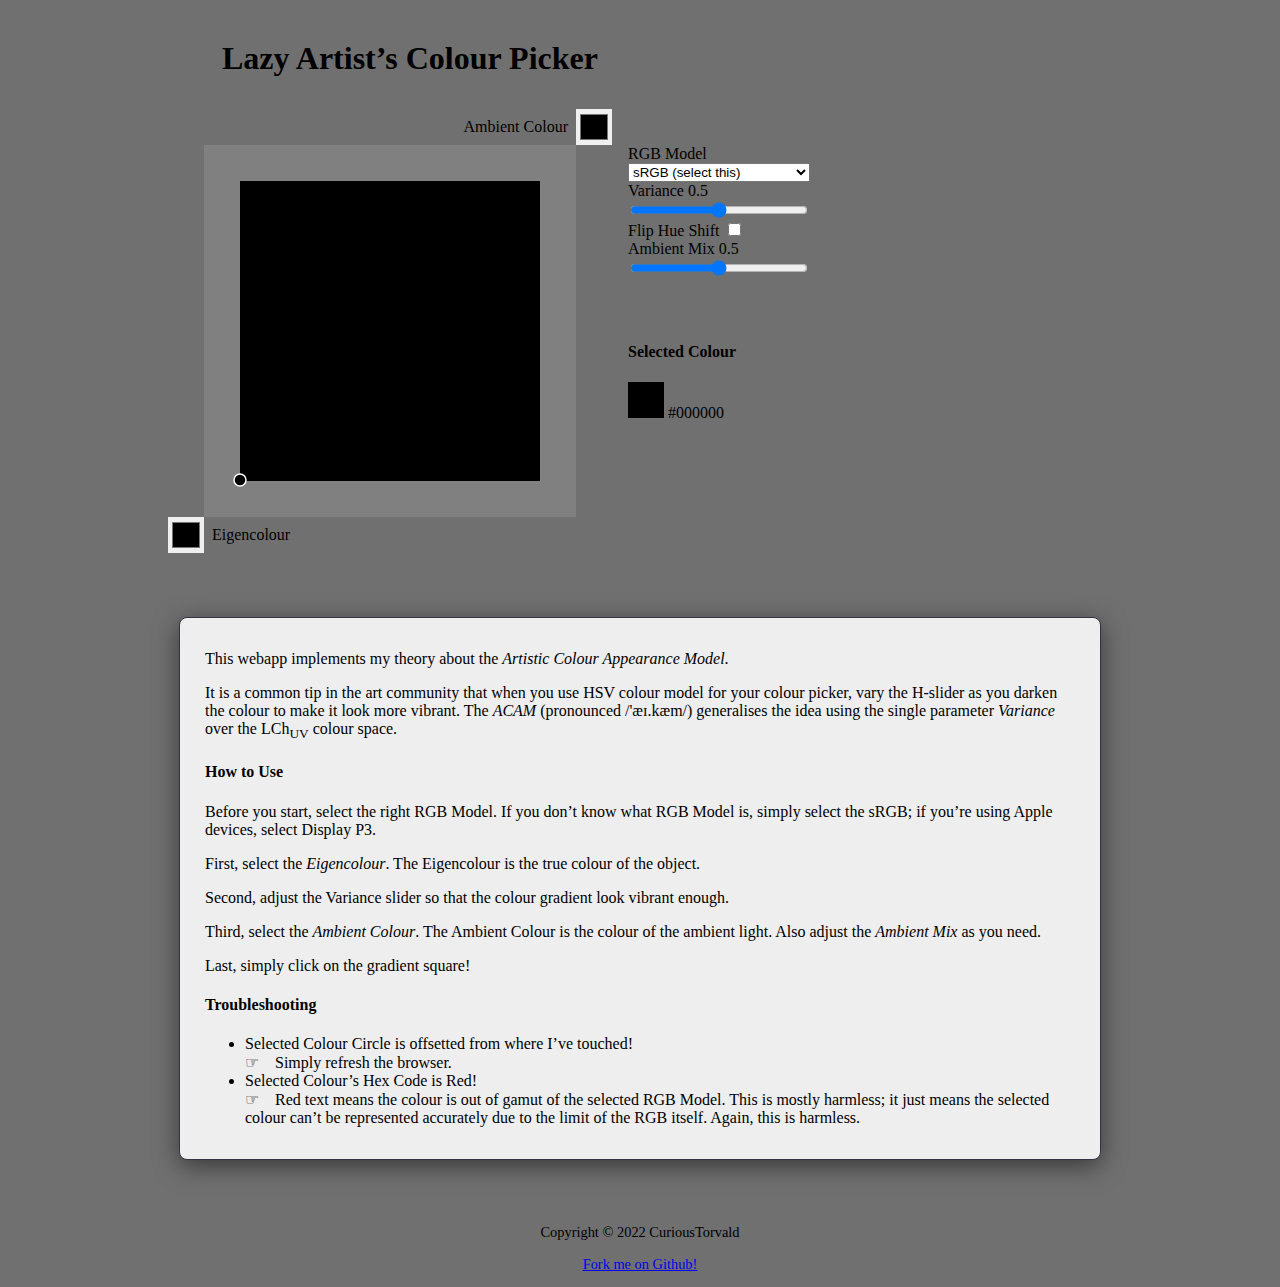
==== index.html @ b63cf312 "first working version" ====
<meta charset = "UTF-8" />
<!DOCTYPE html>
<html>
<head>
    <link rel="stylesheet" type="text/css" href="style.css">
    <script src="hsluv.js"></script>
    <script src="script.js"></script>
</head>
<title>Lazy Artist’s Colour Picker</title>
<body onload="onpageload()">
    <pagetitle>
        <span>Lazy Artist’s Colour Picker</span>
    </pagetitle>
    <apppanel>
    <colourpanel>
        <!-- #1 --><div></div>
        <!-- #2 --><div>
            <form class="cpicker_label" style="text-align:right">
                <label for="ambient_picker">Ambient Colour</label>
            </form>
        </div>
        <!-- #3 --><div>
            <form>
                <input type="color" id="ambient_picker" name="ambient_picker" class="cpicker_input" />
            </form>
        </div>

        <!-- #4 --><div></div>
        <!-- #5 --><div class="gradwrapperwrapper"><div class="gradwrapper">
            <canvas id="gradview" width="300" height="300"></canvas>
            <svg id="gradviewsvg" width="372" height="372">
                <circle id="gradcursor" cx="0" cy="0" r="6" stroke="#FFFFFF" stroke-width="1.5" fill="none" />
            </svg>
        </div></div>
        <!-- #6 --><div></div>

        <!-- #7 --><div>
            <form>
                <input type="color" id="eigen_picker" name="eigen_picker" class="cpicker_input" />
            </form>
        </div>
        <!-- #8 --><div>
            <form class="cpicker_label">
                <label for="eigen_picker">Eigencolour</label>
            </form>
        </div>
        <!-- #9 --><div></div>

    </colourpanel>
    <rightpanel>
        <sliderpanel>
            <form id="sliders">
                <label for="select_colourmodel">RGB Model</label>
                <select name="select_colourmodel" id="select_colourmodel">
                    <option value="sRGB">sRGB (select this)</option>
                    <option value="AppleP3">Display P3 (Apple devices)</option>
                    <option value="AdobeRGB">Adobe RGB</option>
                </select>
                <label for="slider_variance">Variance <span id="variance_num">0.0</span></label>
                <input type="range" id="slider_variance" name="slider_variance" min="0" max="1000" step="1" />

                <div>
                <label for="slider_hue_flip">Flip Hue Shift </label>
                <input type="checkbox" id="slider_hue_flip" name="slider_hue_flip" />
                </div>

                <label for="slider_ambmix">Ambient Mix <span id="ambmix_num">0.0</span></label>
                <input type="range" id="slider_ambmix" name="slider_ambmix" min="0" max="1000" step="1" />
            </form>
        </sliderpanel>
        <selectedcol>
            <div><h4>Selected Colour</h4></div>
            <div style="height:36px">
                <div id="outcol_swatch" style="display:inline-block;background-color:#FAFAFA;width:36px;height:36px"></div>
                <span id="outcol_text" style="padding:0;margin:0">#FAFAFA</span>
            </div>
        </selectedcol>
    </rightpanel>
    </apppanel>
    <docpanel id="docpanel"></docpanel>
    <footer>
        <p>Copyright © 2022 CuriousTorvald</p>
        <p><a href="https://github.com/curioustorvald/acam">Fork me on Github!</a></p>
    </footer></body>
<script>
"use strict";

let cx = 0 // colour selector square x
let cy = 299 // colour selector square x
let variance = 1.0
let ambmix = 1.0
let rgbModel = "sRGB"
let flipChecked = false
let eigencol = [0.0,0.0,0.0]
let ambcol = [0.0,0.0,0.0]
let outcol = [0,0,0]
let _calculatedEigen = new Hsluv(0,0,0)

const setOutputSwatch = (style, outOfGamut) => {
    document.getElementById("outcol_swatch").style["background-color"] = style
}
const setOutputCcode = (text, outOfGamut) => {
    document.getElementById("outcol_text").innerText = text
    document.getElementById("outcol_text").style["color"] = (outOfGamut) ? "#ff030b" : "unset"
}

class RGBModel {
    constructor(fromFun, toFun) {
        this.fromXYZ = fromFun // params: x,y,z (0-1); return: [r,g,b]  (0-1)
        this.toXYZ = toFun // params: r,g,b (0-1); return: [x,y,z]  (0-1)
    }
}

const rgbModels = Object.freeze({
    sRGB: new RGBModel(
        (x, y, z) => {
            if ([x,y,z].some(it=>it===undefined)) throw Error()
            return [ // http://fujiwaratko.sakura.ne.jp/infosci/colorspace/colorspace2_e.html
                 3.240970*x - 1.537383*y - 0.498611*z,
                -0.969244*x + 1.875968*y + 0.041555*z,
                 0.055630*x - 0.203977*y + 1.056972*z
            ].map(it=>(it <= 0.0031308) ? (12.92 * it) : (1.055 * Math.pow(it, 1.0 / 2.4) - 0.055))
        },
        (r, g, b) => {
            if ([r,g,b].some(it=>it===undefined)) throw Error()
            let [lr,lg,lb] = [r,g,b].map(it=>(it <= 0.04045) ? it / 12.92 : Math.pow((it + 0.055) / 1.055, 2.4))
            // resultant XYZ will have D65 white with this matrix
            return [ // http://fujiwaratko.sakura.ne.jp/infosci/colorspace/colorspace2_e.html
                0.412391*lr + 0.357584*lg + 0.180481*lb,
                0.212639*lr + 0.715169*lg + 0.072192*lb,
                0.019331*lr + 0.119195*lg + 0.950532*lb
            ]
        }
    ),
    AppleP3: new RGBModel(
        (x, y, z) => {
            if ([x,y,z].some(it=>it===undefined)) throw Error()
            return [ // http://fujiwaratko.sakura.ne.jp/infosci/colorspace/colorspace2_e.html
                 2.493497*x - 0.931384*y - 0.402711*z,
                -0.829489*x + 1.762664*y + 0.023625*z,
                 0.035846*x - 0.076172*y + 0.956885*z
            ].map(it=>(it <= 0.0031308) ? (12.92 * it) : (1.055 * Math.pow(it, 1.0 / 2.4) - 0.055))
        },
        (r, g, b) => {
            if ([r,g,b].some(it=>it===undefined)) throw Error()
            let [lr,lg,lb] = [r,g,b].map(it=>(it <= 0.04045) ? it / 12.92 : Math.pow((it + 0.055) / 1.055, 2.4))
            // resultant XYZ will have D65 white with this matrix
            return [ // http://fujiwaratko.sakura.ne.jp/infosci/colorspace/colorspace2_e.html
                0.486571*lr + 0.265668*lg + 0.198217*lb,
                0.228975*lr + 0.691739*lg + 0.079287*lb,
                0.000000*lr + 0.045113*lg + 1.043944*lb
            ]
        }
    ),
    AdobeRGB: new RGBModel(
        (x, y, z) => {
            if ([x,y,z].some(it=>it===undefined)) throw Error()
            return [ // http://fujiwaratko.sakura.ne.jp/infosci/colorspace/colorspace2_e.html
                 2.041588*x - 0.565007*y - 0.344731*z,
                -0.969244*x + 1.875968*y + 0.041555*z,
                 0.013444*x - 0.118362*y + 1.015175*z
            ].map(it=>(it <= 0.00174) ? (32.0 * it) : (Math.pow(it, 1.0 / 2.2)))
        },
        (r, g, b) => {
            if ([r,g,b].some(it=>it===undefined)) throw Error()
            let [lr,lg,lb] = [r,g,b].map(it=>(it <= 0.0556) ? it / 32.0 : Math.pow(it, 2.2))
            // resultant XYZ will have D65 white with this matrix
            return [ // http://fujiwaratko.sakura.ne.jp/infosci/colorspace/colorspace2_e.html
                0.576669*lr + 0.185558*lg + 0.188229*lb,
                0.297345*lr + 0.627364*lg + 0.075291*lb,
                0.027031*lr + 0.070689*lg + 0.991338*lb
            ]
        }
    )
})

function rgbStrToTriad(s) {
    let r = Number("0x"+s.substring(1,3)) / 255.0
    let g = Number("0x"+s.substring(3,5)) / 255.0
    let b = Number("0x"+s.substring(5,7)) / 255.0
    return [r,g,b]
}

Number.prototype.coerceIn = function(low, high) {
    return (this < low) ? low : (this > high) ? high : this
}

function rgbTriadToStr(rgb) {
    let [rs, gs, bs] = rgb.map(it => (Math.round(it.coerceIn(0.0, 1.0)*255.0)|0).toString(16).padStart(2,'0') )
    return `#${rs}${gs}${bs}`
}

function onpageload() {
    variance = document.getElementById("slider_variance").value / 1000.0
    ambmix = document.getElementById("slider_ambmix").value / 1000.0
    rgbModel = document.getElementById("select_colourmodel").value
    eigencol = rgbStrToTriad(document.getElementById("eigen_picker").value)
    ambcol = rgbStrToTriad(document.getElementById("ambient_picker").value)
    flipChecked = document.getElementById("slider_hue_flip").checked

    document.getElementById("variance_num").innerText = ''+variance
    document.getElementById("ambmix_num").innerText = ''+ambmix

    recalculatePivotHues()
    updatePicker()
    updateGradview()
    drawGradCursor(cx + 36, cy + 36)
}

function loadArticle(filePath, callback) {
    let xobj = new XMLHttpRequest()
        xobj.overrideMimeType("application/html")
    xobj.open('GET', filePath, true)
    xobj.onreadystatechange = function () {
          if (xobj.readyState == 4) {
            // Required use of an anonymous callback as .open will NOT return a value but simply returns undefined in asynchronous mode
            callback((xobj.status == "200") ? xobj.responseText : null)
          }
    }
    xobj.send(null)
}

loadArticle("doc.html", (html) => {
    document.getElementById("docpanel").innerHTML = html
})

document.getElementById("slider_variance").oninput = (event) => { variance = event.target.value / 1000.0; document.getElementById("variance_num").innerText = ''+variance; updatePicker(); updateGradview() }
document.getElementById("slider_hue_flip").oninput = (event) => { flipChecked = event.target.checked; updatePicker(); updateGradview() }
document.getElementById("slider_ambmix").oninput = (event) => { ambmix = event.target.value / 1000.0; document.getElementById("ambmix_num").innerText = ''+ambmix; updatePicker(); updateGradview() }
document.getElementById("select_colourmodel").oninput = (event) => { rgbModel = event.target.value; recalculatePivotHues(); updatePicker(); updateGradview() }
document.getElementById("eigen_picker").oninput = (event) => { eigencol = rgbStrToTriad(event.target.value); updatePicker(); updateGradview() }
document.getElementById("ambient_picker").oninput = (event) => { ambcol = rgbStrToTriad(event.target.value); updatePicker(); updateGradview() }

let gradRect = document.getElementById("gradview").getBoundingClientRect()

const updater = (event) => {
    if (event.buttons) {
        let newRect = event.target.getBoundingClientRect()
        if (newRect.width == 300 && newRect.height == 300) gradRect = newRect // wtf html?
        const [mx, my] = [event.clientX - gradRect.x, event.clientY - gradRect.y]
        cx = mx.coerceIn(0,299)
        cy = my.coerceIn(0,299)
        updatePicker()
        drawGradCursor(cx + 36, cy + 36)
    }
}


// document.getElementById("gradview").onpointermove = updater
// document.getElementById("gradview").onpointerdown = updater
document.getElementById("gradviewsvg").onpointermove = updater
document.getElementById("gradviewsvg").onpointerdown = updater


</script>
</html>
---- style.css ----
* {
    --cpicker-edge: 36px;
    --cpicker-size: 300px;
    --cpicker-margin: 36px;
    --cpicker-sizewmargin: 372px;
}

html {
    background: #707070;
    max-width: 960px;
    margin-left: auto;
    margin-right: auto;
    color: #000;
}

colourpanel {
    display: grid;
    grid-template-columns: var(--cpicker-edge) var(--cpicker-sizewmargin) var(--cpicker-edge);
    grid-template-rows: var(--cpicker-edge) var(--cpicker-sizewmargin) var(--cpicker-edge);
    width: calc(2 * var(--cpicker-edge) + var(--cpicker-sizewmargin));
    height: calc(2 * var(--cpicker-edge) + var(--cpicker-sizewmargin));
}

rightpanel {
    display: grid;
    height: var(--cpicker-size);
    grid-template-rows: auto auto;
    padding: var(--cpicker-edge) 0;
}

sliderpanel {
    display: block;
}

selectedcol {
    display: block;
}

.cpicker_input {
    width: var(--cpicker-edge);
    height: var(--cpicker-edge);
    border: none;
}

.cpicker_label {
    padding: 0 0.5em;
    line-height: var(--cpicker-edge);
}

#sliders {
    display: grid;
    grid-template-rows: auto auto auto auto;
}

#gradview {
    position: absolute;
    border: none !important; /* the border messes with the pointer event coord */
}

#gradviewsvg {
    position: relative;
    z-index: 100;
    right: var(--cpicker-margin);
    bottom: var(--cpicker-margin);
}

apppanel {
    display: grid;
    grid-template-columns: auto auto;
    grid-column-gap: 1em;
    width: fit-content;
}

docpanel, pagetitle {
    display: block;
}

pagetitle {
    padding: 1em calc(var(--cpicker-edge) * 1.5);
    font-weight: 700;
    font-size: 2rem;
}

docpanel {
    padding: 1em calc(var(--cpicker-edge) * 0.7);
    margin: 4em calc(var(--cpicker-edge) * 0.3);
    background: #eee;
    border: 1px solid #334;
    border-radius: 0.5em;
    box-shadow: 0px 6px 24px rgba(0,0,0,0.5);
}

footer {
    padding: 0 1em 0 1em;
    font-size: 0.9rem;
    text-align: center;
}

.gradwrapper {
    padding: calc(var(--cpicker-margin));
}

.gradwrapperwrapper {
    background: #808080;
}

#outcol_swatch {
/*     border: 3px solid #eeeeee; */
}
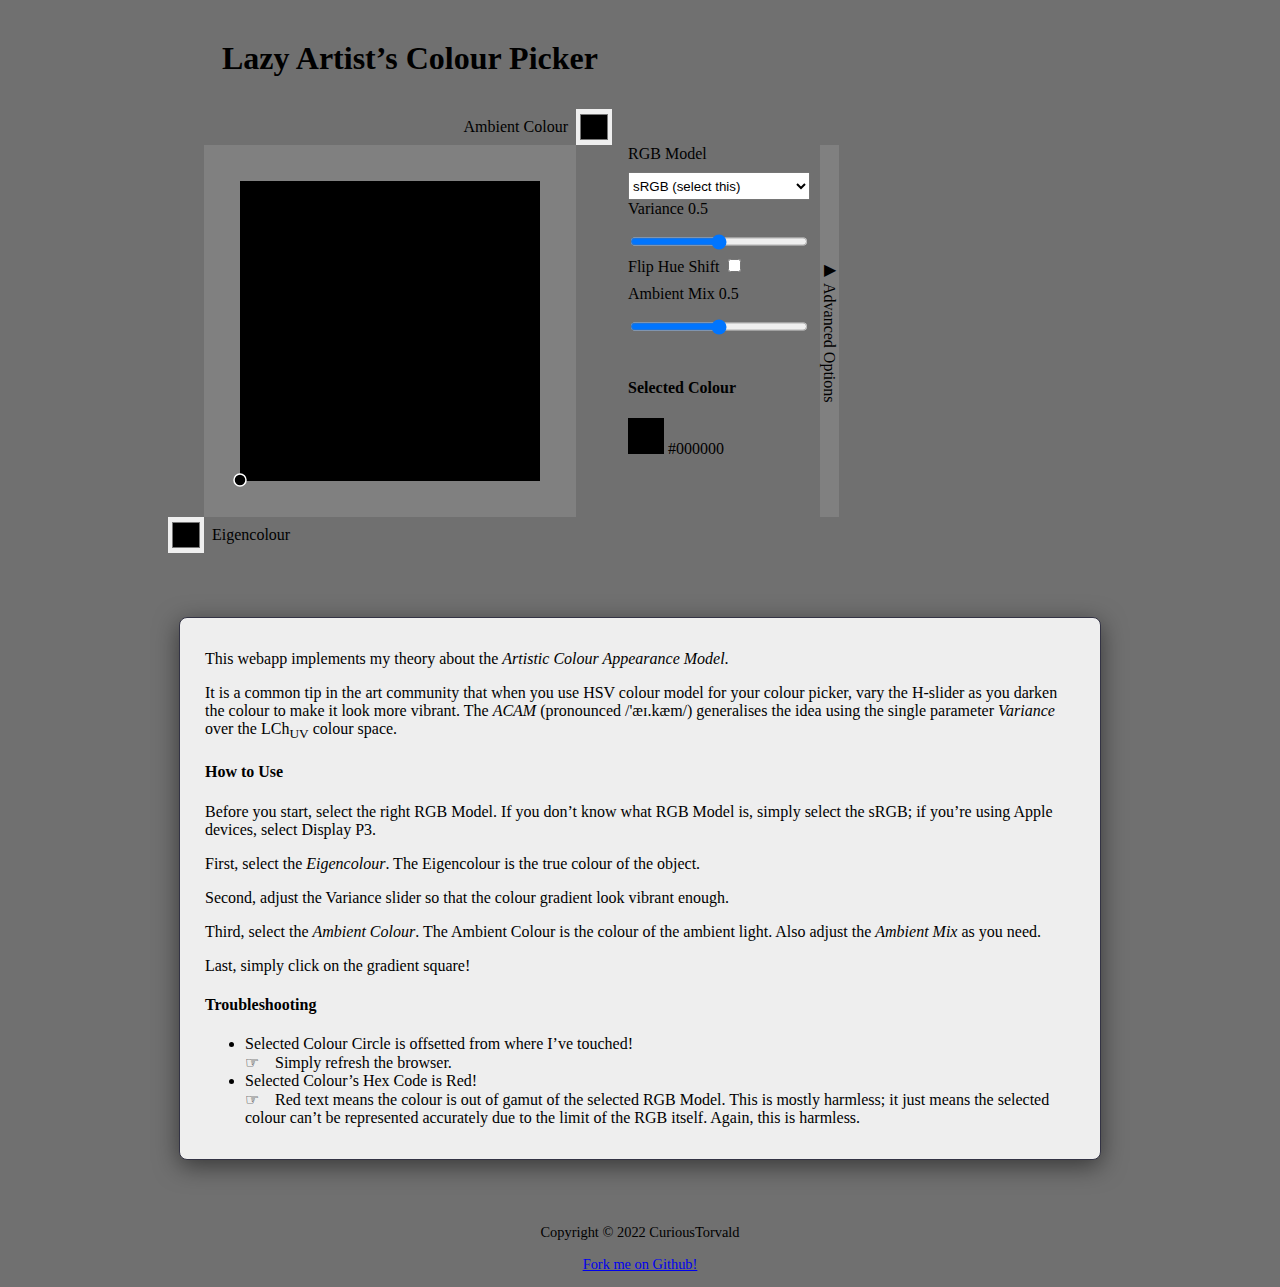
==== commit be8fd634: "ambient blend mode for the advanced options" ====
--- a/index.html
+++ b/index.html
@@ -3,7 +3,6 @@
 <html>
 <head>
     <link rel="stylesheet" type="text/css" href="style.css">
-    <script src="hsluv.js"></script>
     <script src="script.js"></script>
 </head>
 <title>Lazy Artist’s Colour Picker</title>
@@ -48,33 +47,49 @@
 
     </colourpanel>
     <rightpanel>
-        <sliderpanel>
-            <form id="sliders">
-                <label for="select_colourmodel">RGB Model</label>
-                <select name="select_colourmodel" id="select_colourmodel">
-                    <option value="sRGB">sRGB (select this)</option>
-                    <option value="AppleP3">Display P3 (Apple devices)</option>
-                    <option value="AdobeRGB">Adobe RGB</option>
-                </select>
-                <label for="slider_variance">Variance <span id="variance_num">0.0</span></label>
-                <input type="range" id="slider_variance" name="slider_variance" min="0" max="1000" step="1" />
-
-                <div>
-                <label for="slider_hue_flip">Flip Hue Shift </label>
-                <input type="checkbox" id="slider_hue_flip" name="slider_hue_flip" />
-                </div>
-
-                <label for="slider_ambmix">Ambient Mix <span id="ambmix_num">0.0</span></label>
-                <input type="range" id="slider_ambmix" name="slider_ambmix" min="0" max="1000" step="1" />
-            </form>
-        </sliderpanel>
-        <selectedcol>
-            <div><h4>Selected Colour</h4></div>
-            <div style="height:36px">
-                <div id="outcol_swatch" style="display:inline-block;background-color:#FAFAFA;width:36px;height:36px"></div>
-                <span id="outcol_text" style="padding:0;margin:0">#FAFAFA</span>
+        <mainsliderpanel>
+            <div style="display:grid;height:inherit;">
+                <form class="sliders" id="sliders">
+                    <label for="select_colourmodel">RGB Model</label>
+                    <select name="select_colourmodel" id="select_colourmodel">
+                        <option value="sRGB">sRGB (select this)</option>
+                        <option value="AppleP3">Display P3 (Apple devices)</option>
+                        <option value="AdobeRGB">Adobe RGB</option>
+                    </select>
+                    <label for="slider_variance">Variance <span id="variance_num">0.0</span></label>
+                    <input type="range" id="slider_variance" name="slider_variance" min="0" max="100" step="1" />
+
+                    <div>
+                    <label for="slider_hue_flip">Flip Hue Shift </label>
+                    <input type="checkbox" id="slider_hue_flip" name="slider_hue_flip" />
+                    </div>
+
+                    <label for="slider_ambmix">Ambient Mix <span id="ambmix_num">0.0</span></label>
+                    <input type="range" id="slider_ambmix" name="slider_ambmix" min="0" max="100" step="1" />
+                </form>
+                <selectedcol>
+                    <div><h4>Selected Colour</h4></div>
+                    <div style="height:36px">
+                        <div id="outcol_swatch" style="display:inline-block;background-color:#FAFAFA;width:36px;height:36px"></div>
+                        <span id="outcol_text" style="padding:0;margin:0">#FAFAFA</span>
+                    </div>
+                </selectedcol>
             </div>
-        </selectedcol>
+        </mainsliderpanel>
+        <accordion vertical="">
+            <input type="checkbox" id="accordion1" class="hidecontent"/>
+            <label for="accordion1">Advanced Options</label>
+            <div class="content hidecontent">
+                <form class="sliders" id="extrasliders">
+                    <label for="select_amb_blend_mode">Ambient Blend Mode</label>
+                    <select name="select_amb_blend_mode" id="select_amb_blend_mode">
+                        <option value="normal">Normal</option>
+                        <option value="multiply">Multiply</option>
+                        <option value="screen">Screen</option>
+                    </select>
+                </form>
+            </div>
+        </accordion>
     </rightpanel>
     </apppanel>
     <docpanel id="docpanel"></docpanel>
@@ -90,11 +105,12 @@
 let variance = 1.0
 let ambmix = 1.0
 let rgbModel = "sRGB"
+let ambBlend = "normal"
 let flipChecked = false
 let eigencol = [0.0,0.0,0.0]
 let ambcol = [0.0,0.0,0.0]
 let outcol = [0,0,0]
-let _calculatedEigen = new Hsluv(0,0,0)
+let _calculatedEigen = new Hsl(0,0,0)
 
 const setOutputSwatch = (style, outOfGamut) => {
     document.getElementById("outcol_swatch").style["background-color"] = style
@@ -191,9 +207,10 @@
 }
 
 function onpageload() {
-    variance = document.getElementById("slider_variance").value / 1000.0
-    ambmix = document.getElementById("slider_ambmix").value / 1000.0
+    variance = document.getElementById("slider_variance").value / 100.0
+    ambmix = document.getElementById("slider_ambmix").value / 100.0
     rgbModel = document.getElementById("select_colourmodel").value
+    ambBlend = document.getElementById("select_amb_blend_mode").value
     eigencol = rgbStrToTriad(document.getElementById("eigen_picker").value)
     ambcol = rgbStrToTriad(document.getElementById("ambient_picker").value)
     flipChecked = document.getElementById("slider_hue_flip").checked
@@ -201,7 +218,6 @@
     document.getElementById("variance_num").innerText = ''+variance
     document.getElementById("ambmix_num").innerText = ''+ambmix
 
-    recalculatePivotHues()
     updatePicker()
     updateGradview()
     drawGradCursor(cx + 36, cy + 36)
@@ -224,10 +240,11 @@
     document.getElementById("docpanel").innerHTML = html
 })
 
-document.getElementById("slider_variance").oninput = (event) => { variance = event.target.value / 1000.0; document.getElementById("variance_num").innerText = ''+variance; updatePicker(); updateGradview() }
+document.getElementById("slider_variance").oninput = (event) => { variance = event.target.value / 100.0; document.getElementById("variance_num").innerText = ''+variance; updatePicker(); updateGradview() }
 document.getElementById("slider_hue_flip").oninput = (event) => { flipChecked = event.target.checked; updatePicker(); updateGradview() }
-document.getElementById("slider_ambmix").oninput = (event) => { ambmix = event.target.value / 1000.0; document.getElementById("ambmix_num").innerText = ''+ambmix; updatePicker(); updateGradview() }
-document.getElementById("select_colourmodel").oninput = (event) => { rgbModel = event.target.value; recalculatePivotHues(); updatePicker(); updateGradview() }
+document.getElementById("slider_ambmix").oninput = (event) => { ambmix = event.target.value / 100.0; document.getElementById("ambmix_num").innerText = ''+ambmix; updatePicker(); updateGradview() }
+document.getElementById("select_colourmodel").oninput = (event) => { rgbModel = event.target.value; updatePicker(); updateGradview() }
+document.getElementById("select_amb_blend_mode").oninput = (event) => { ambBlend = event.target.value; updatePicker(); updateGradview() }
 document.getElementById("eigen_picker").oninput = (event) => { eigencol = rgbStrToTriad(event.target.value); updatePicker(); updateGradview() }
 document.getElementById("ambient_picker").oninput = (event) => { ambcol = rgbStrToTriad(event.target.value); updatePicker(); updateGradview() }
 
--- a/style.css
+++ b/style.css
@@ -3,6 +3,7 @@
     --cpicker-size: 300px;
     --cpicker-margin: 36px;
     --cpicker-sizewmargin: 372px;
+    --grid-gap: 10px;
 }
 
 html {
@@ -24,12 +25,16 @@
 rightpanel {
     display: grid;
     height: var(--cpicker-size);
-    grid-template-rows: auto auto;
     padding: var(--cpicker-edge) 0;
+    grid-template-columns: auto auto auto;
+    grid-gap: var(--grid-gap);
 }
 
-sliderpanel {
-    display: block;
+mainsliderpanel {
+    display: grid;
+    grid-template-columns: auto;
+    grid-template-rows: auto auto;
+    height: var(--cpicker-sizewmargin);
 }
 
 selectedcol {
@@ -47,9 +52,10 @@
     line-height: var(--cpicker-edge);
 }
 
-#sliders {
+.sliders {
     display: grid;
-    grid-template-rows: auto auto auto auto;
+    grid-template-columns: auto;
+    width: max-content;
 }
 
 #gradview {
@@ -63,6 +69,63 @@
     right: var(--cpicker-margin);
     bottom: var(--cpicker-margin);
 }
+
+accordion > label {
+    writing-mode: vertical-lr;
+    text-align: center;
+    background: #808080;
+}
+
+.hidecontent {
+    display: none;
+}
+
+/* define accordion */
+accordion {
+    display: flex;
+    flex-direction: column;
+    gap: var(--grid-gap);
+}
+accordion[vertical] {
+    flex-direction: row;
+}
+
+/* add arrows to the accordion */
+accordion input:not(checked) + label:before {
+    content: "▼ ";
+}
+accordion input:checked + label:before {
+    content: "▲ ";
+}
+accordion[vertical] input:not(checked) + label:before {
+    content: "▶ ";
+}
+accordion[vertical] input:checked + label:before {
+    content: "◀ ";
+}
+/* make accordions actually work */
+accordion input:checked + label + .content {
+    display: block;
+    webkit-animation: fadeIn 0.5s ease-out;
+    -moz-animation: fadeIn 0.5s ease-out;
+    -o-animation: fadeIn 0.5s ease-out;
+    animation: fadeIn 0.5s ease-out;
+}
+@keyframes fadeIn {
+    0% {
+        display: none;
+        opacity: 0;
+    }
+    1% {
+        display: block;
+        opacity: 1;
+    }
+    100% {
+        display: block;
+        opacity: 1;
+    }
+}
+
 
 apppanel {
     display: grid;
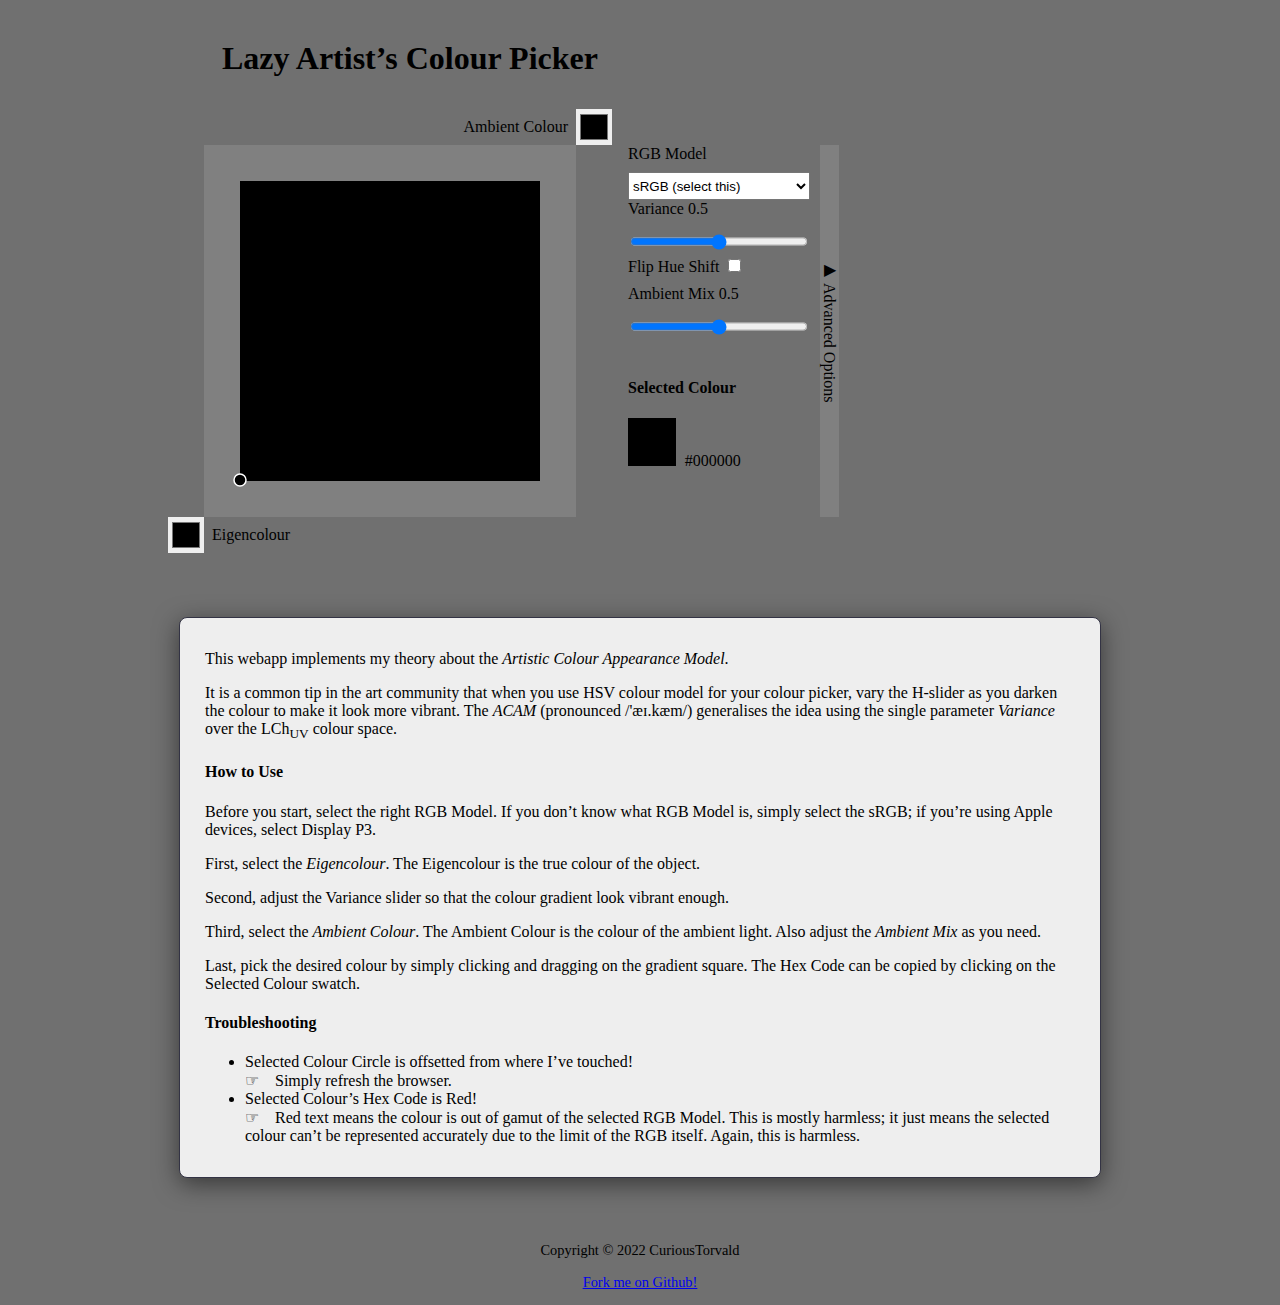
==== commit a9762409: "description update" ====
--- a/index.html
+++ b/index.html
@@ -70,8 +70,8 @@
                 <selectedcol>
                     <div><h4>Selected Colour</h4></div>
                     <div style="height:36px">
-                        <div id="outcol_swatch" style="display:inline-block;background-color:#FAFAFA;width:36px;height:36px"></div>
-                        <span id="outcol_text" style="padding:0;margin:0">#FAFAFA</span>
+                        <div id="outcol_swatch" style="display:inline-block;background-color:#FAFAFA;width:48px;height:48px" title="Click to Copy the Hex Code"></div>
+                        <span id="outcol_text" style="padding:0;margin:0 0 0 0.3em">#FAFAFA</span>
                     </div>
                 </selectedcol>
             </div>
@@ -268,6 +268,16 @@
 document.getElementById("gradviewsvg").onpointermove = updater
 document.getElementById("gradviewsvg").onpointerdown = updater
 
+document.getElementById("outcol_swatch").onpointerdown = (event) => {
+    let text = document.getElementById("outcol_text").innerText
+
+    console.log(text)
+    navigator.clipboard.writeText(text).then(()=>{
+        alert(`Copied the Hex Code ${text}`)
+    }, (e)=>{
+        alert(`Could not copy the text: ${e}`)
+    })
+}
 
 </script>
 </html>
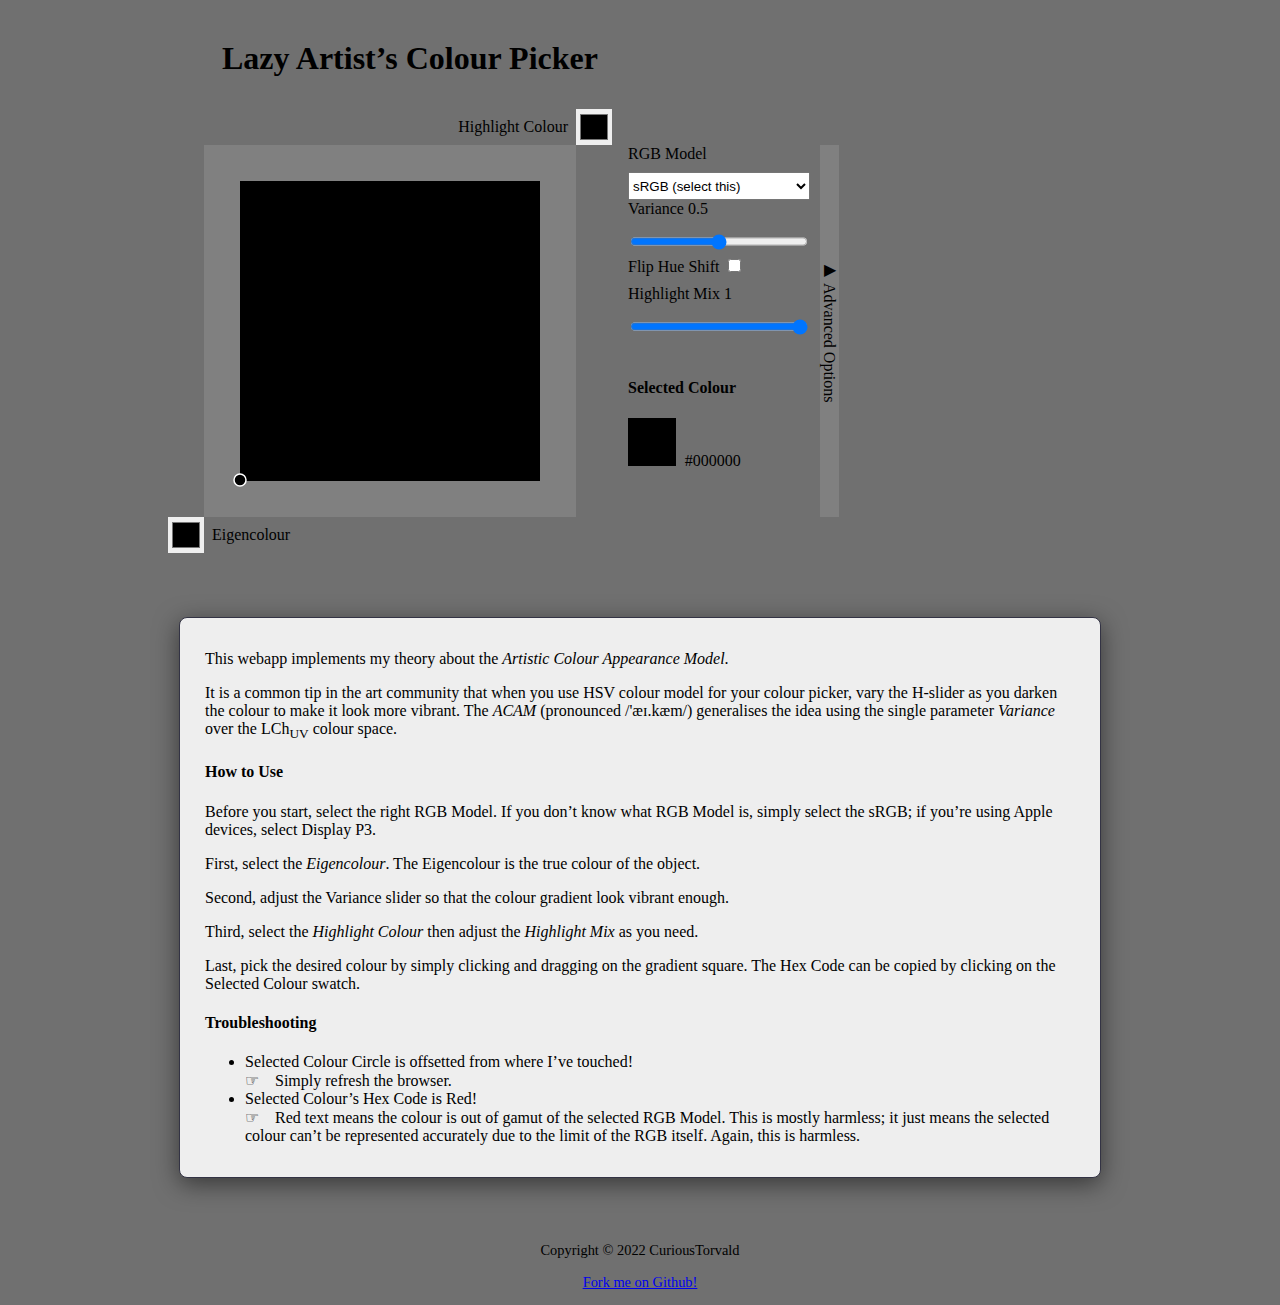
==== commit c19d30f1: "s/ambient /hightlight /g" ====
--- a/index.html
+++ b/index.html
@@ -15,7 +15,7 @@
         <!-- #1 --><div></div>
         <!-- #2 --><div>
             <form class="cpicker_label" style="text-align:right">
-                <label for="ambient_picker">Ambient Colour</label>
+                <label for="ambient_picker">Highlight Colour</label>
             </form>
         </div>
         <!-- #3 --><div>
@@ -57,15 +57,15 @@
                         <option value="AdobeRGB">Adobe RGB</option>
                     </select>
                     <label for="slider_variance">Variance <span id="variance_num">0.0</span></label>
-                    <input type="range" id="slider_variance" name="slider_variance" min="0" max="100" step="1" />
+                    <input type="range" id="slider_variance" name="slider_variance" min="0" max="100" step="1" value="50" />
 
                     <div>
                     <label for="slider_hue_flip">Flip Hue Shift </label>
                     <input type="checkbox" id="slider_hue_flip" name="slider_hue_flip" />
                     </div>
 
-                    <label for="slider_ambmix">Ambient Mix <span id="ambmix_num">0.0</span></label>
-                    <input type="range" id="slider_ambmix" name="slider_ambmix" min="0" max="100" step="1" />
+                    <label for="slider_ambmix">Highlight Mix <span id="ambmix_num">0.0</span></label>
+                    <input type="range" id="slider_ambmix" name="slider_ambmix" min="0" max="100" step="1" value="100" />
                 </form>
                 <selectedcol>
                     <div><h4>Selected Colour</h4></div>
@@ -81,7 +81,7 @@
             <label for="accordion1">Advanced Options</label>
             <div class="content hidecontent">
                 <form class="sliders" id="extrasliders">
-                    <label for="select_amb_blend_mode">Ambient Blend Mode</label>
+                    <label for="select_amb_blend_mode">Highlight Blend Mode</label>
                     <select name="select_amb_blend_mode" id="select_amb_blend_mode">
                         <option value="normal">Normal</option>
                         <option value="multiply">Multiply</option>
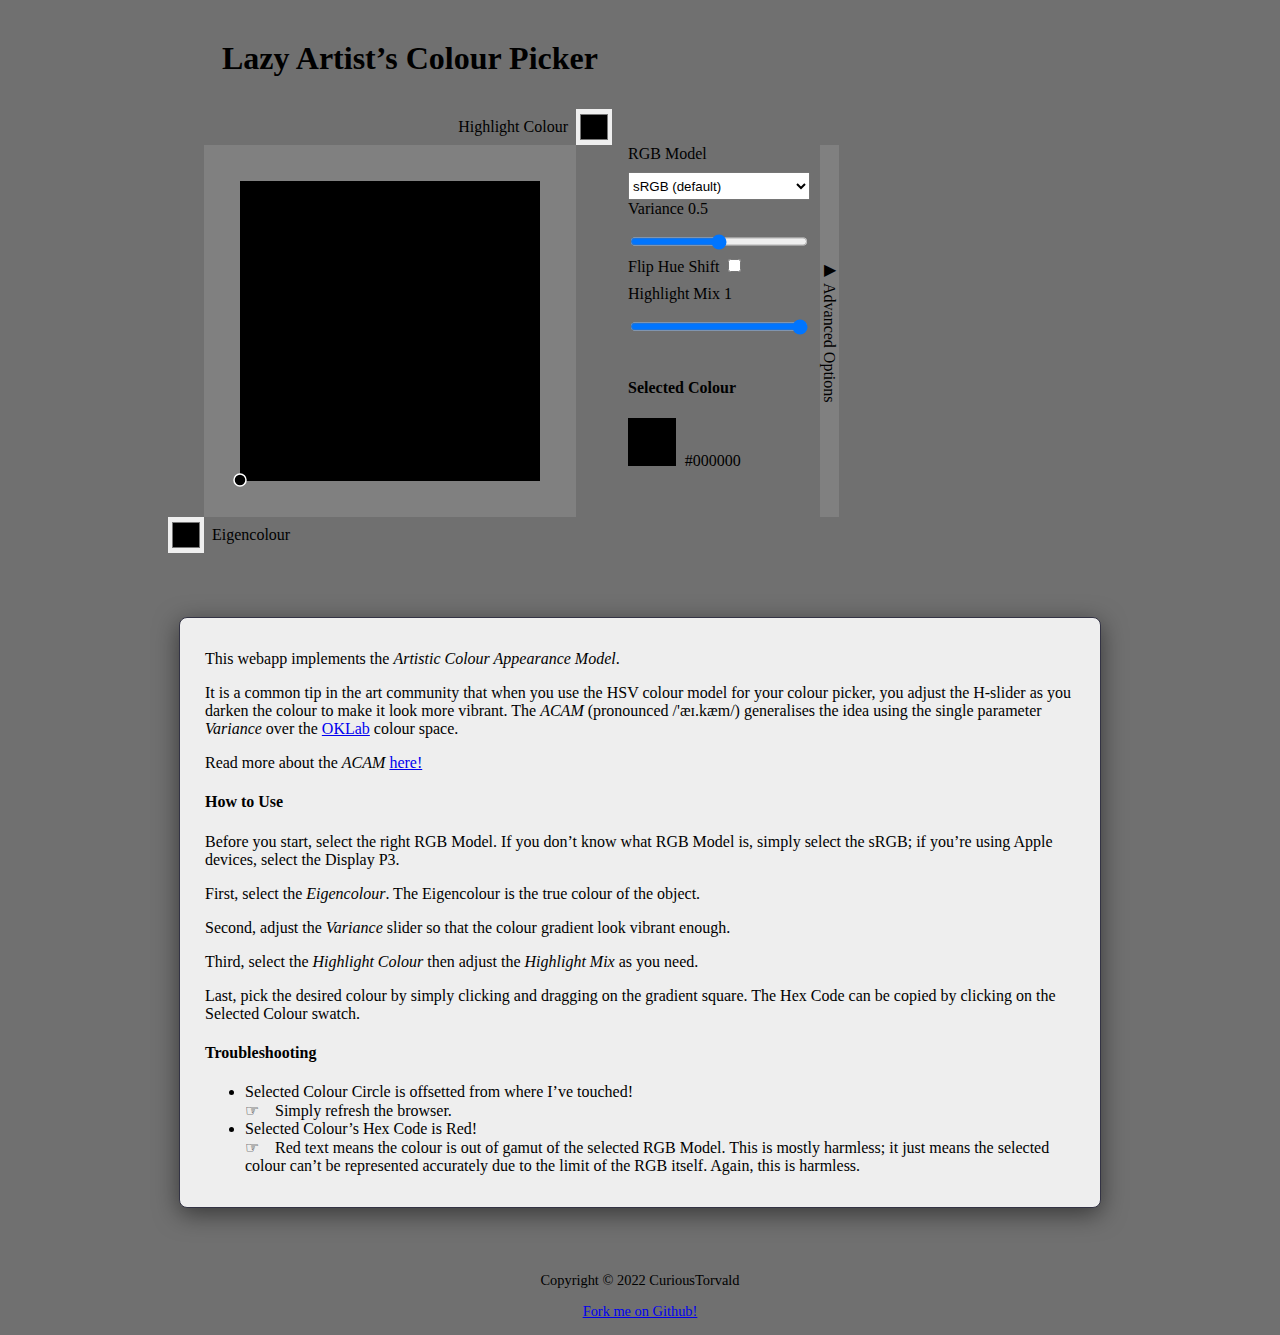
==== commit 22fcb868: "more textual change" ====
--- a/index.html
+++ b/index.html
@@ -52,7 +52,7 @@
                 <form class="sliders" id="sliders">
                     <label for="select_colourmodel">RGB Model</label>
                     <select name="select_colourmodel" id="select_colourmodel">
-                        <option value="sRGB">sRGB (select this)</option>
+                        <option value="sRGB">sRGB (default)</option>
                         <option value="AppleP3">Display P3 (Apple devices)</option>
                         <option value="AdobeRGB">Adobe RGB</option>
                     </select>
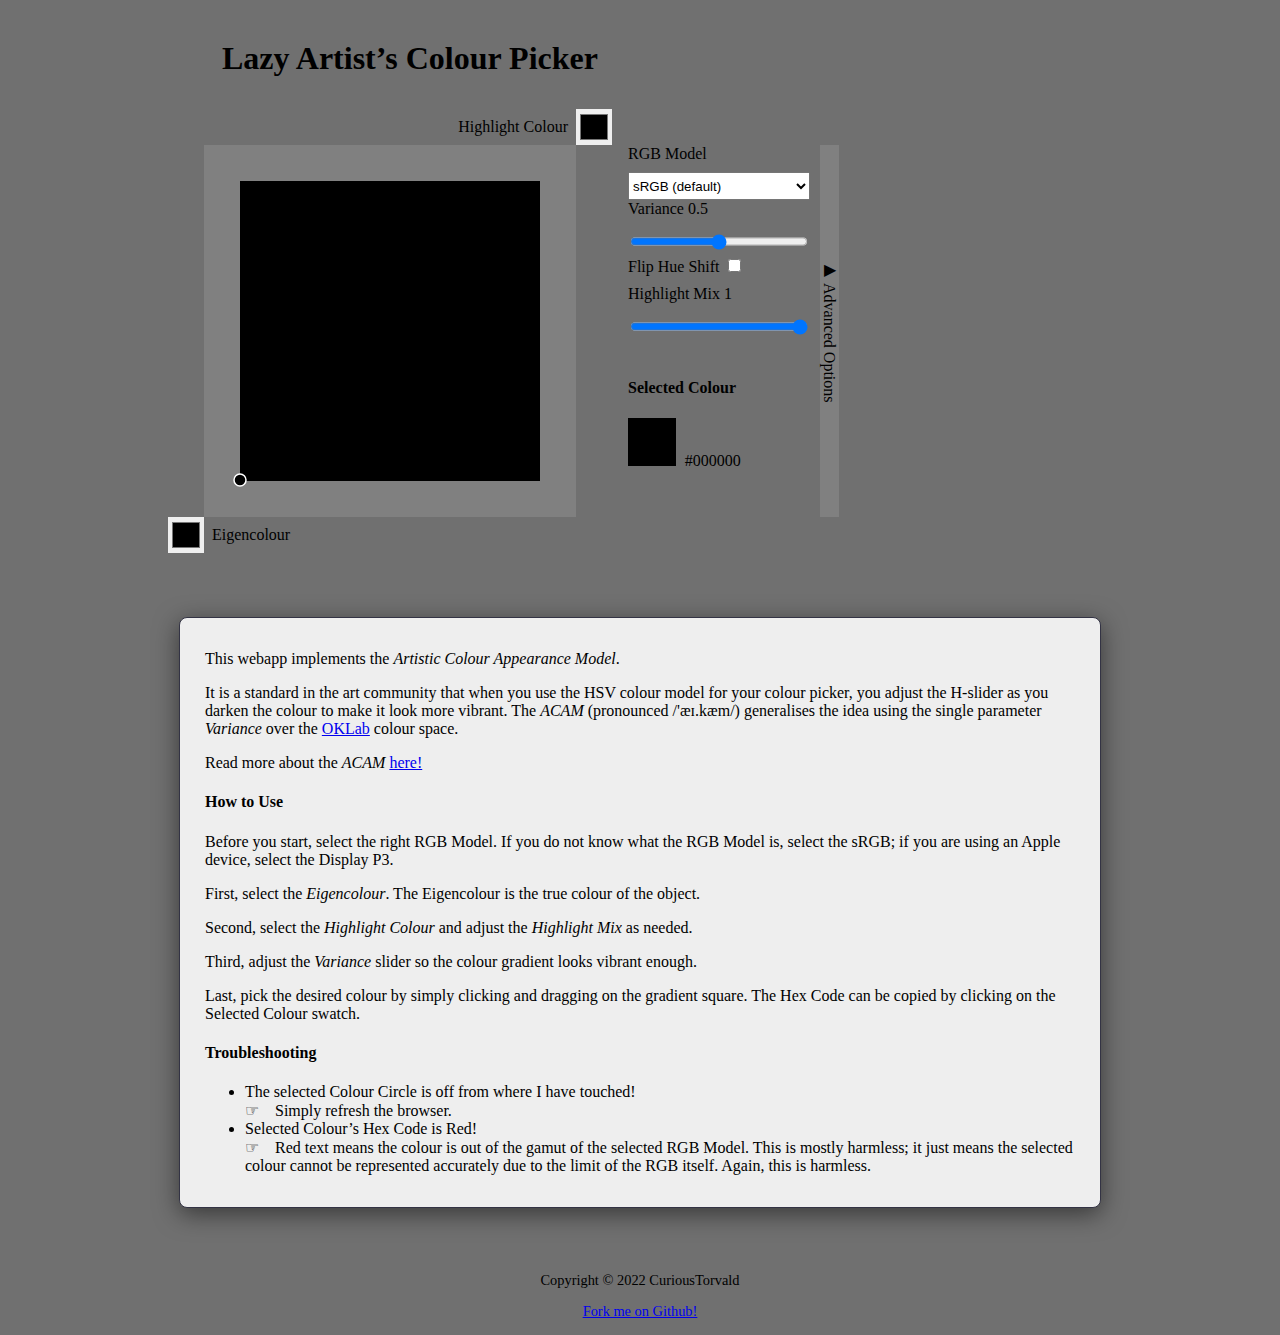
==== commit b9939275: "colour picker now works even when the document is scrolled" ====
--- a/index.html
+++ b/index.html
@@ -252,9 +252,10 @@
 
 const updater = (event) => {
     if (event.buttons) {
+        const scroll = window.pageYOffset
         let newRect = event.target.getBoundingClientRect()
         if (newRect.width == 300 && newRect.height == 300) gradRect = newRect // wtf html?
-        const [mx, my] = [event.clientX - gradRect.x, event.clientY - gradRect.y]
+        const [mx, my] = [event.clientX - gradRect.x, event.clientY - gradRect.y + scroll]
         cx = mx.coerceIn(0,299)
         cy = my.coerceIn(0,299)
         updatePicker()
